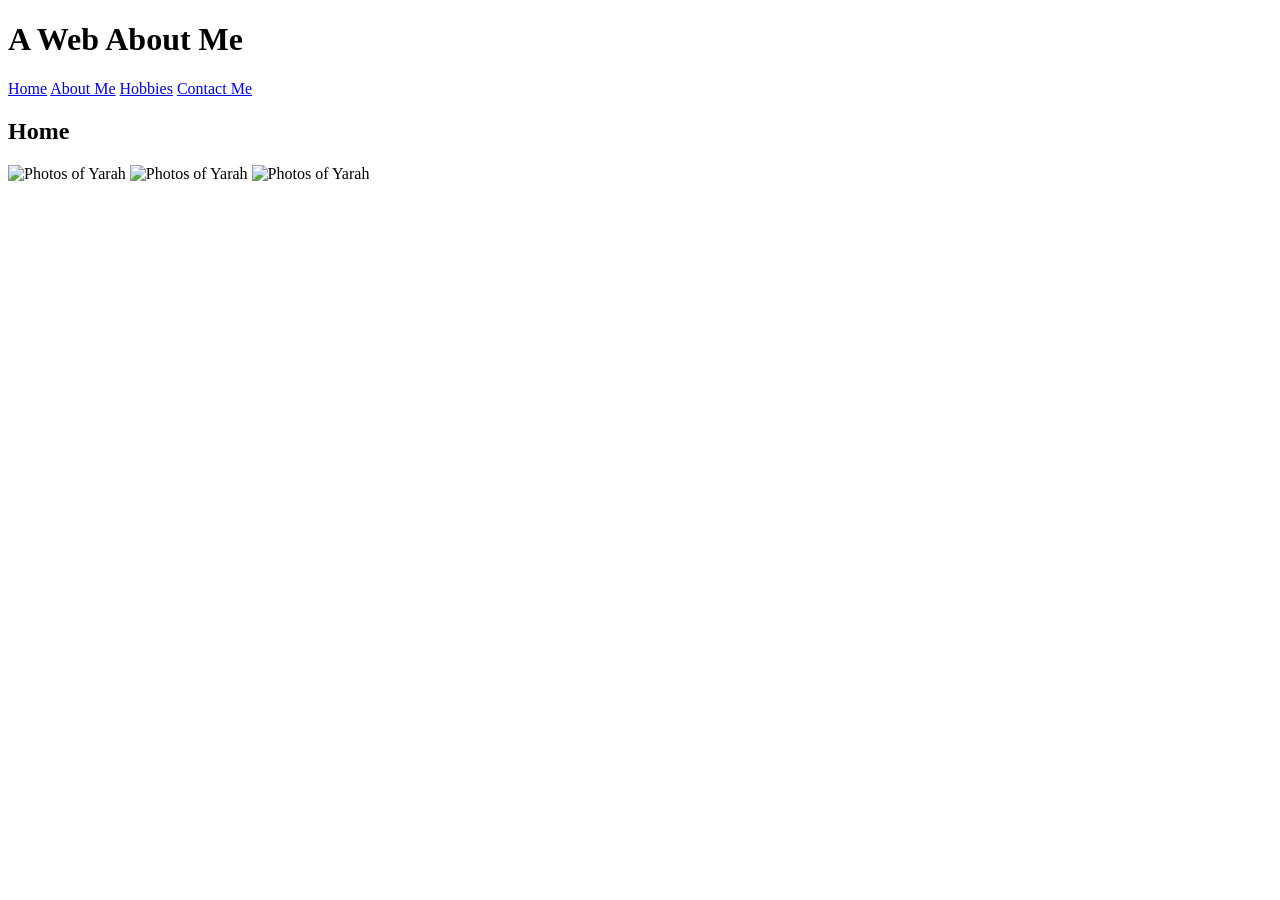
==== index.html @ c59ea4fa "Add files via upload" ====
<!DOCTYPE html>
<html lang="n">
<head>
    <meta charset="UTF-8">
    <meta name="viewport" content="width=device-width,initial-scale=1.0">
    <title>A Web About Me</title>
    <link rel="stylesheet" href="style.css">
</head>

<body>

    <!-- Navigation Bar -->
    <header>
         <h1>A Web About Me</h1>

          <nav>
              <a href="#home">Home</a>
              <a href="#about">About Me</a>
              <a href="#hobbies">Hobbies</a>
              <a href="contact">Contact Me</a>
          </nav>
    </header>

    <!-- Home -->
    <section id="home">
        <div class="content">
            <h2>Home</h2>

            <div class="photos">
                <img src="Pictures/otto.jpeg" alt="Photos of Yarah"></img>
                <img src="Pictures/purple.jpeg" alt="Photos of Yarah"></img>
                <img src="Pictures/unifsmile.jpeg" alt="Photos of Yarah"></img>
            </div>
        </div>
    </section>

</body>
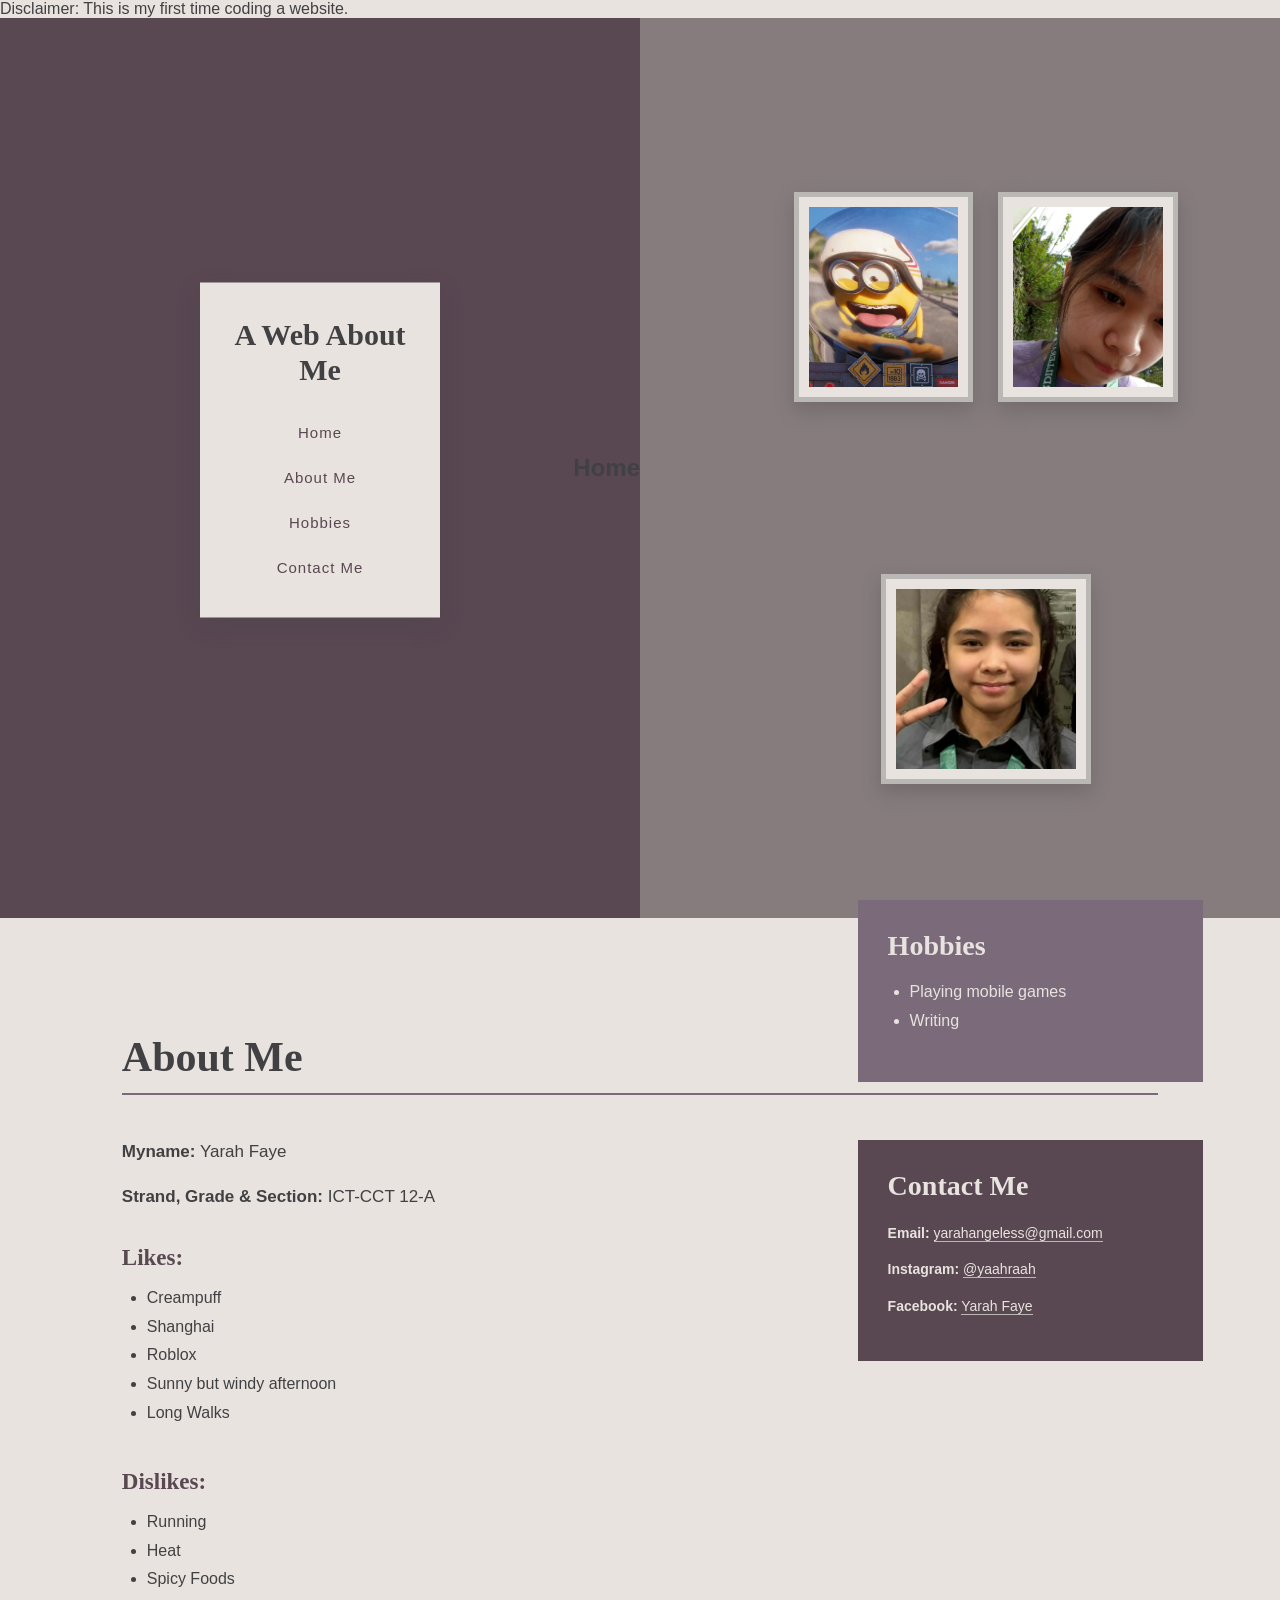
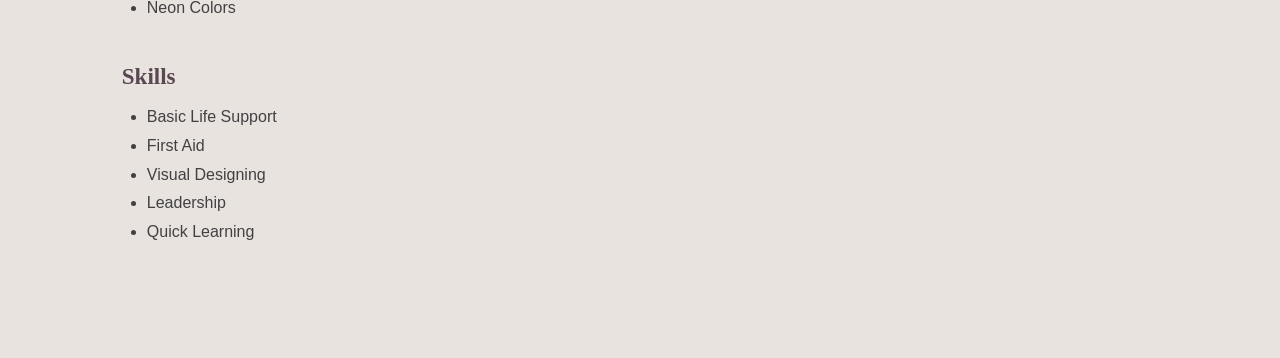
==== commit bdc5d067: "Add files via upload" ====
--- a/index.html
+++ b/index.html
@@ -9,6 +9,11 @@
 
 <body>
 
+    <!-- Disclaimer -->
+    <div class="Disclaimer">
+        Disclaimer: This is my first time coding a website.
+    </div>
+
     <!-- Navigation Bar -->
     <header>
          <h1>A Web About Me</h1>
@@ -17,7 +22,7 @@
               <a href="#home">Home</a>
               <a href="#about">About Me</a>
               <a href="#hobbies">Hobbies</a>
-              <a href="contact">Contact Me</a>
+              <a href="#contact">Contact Me</a>
           </nav>
     </header>
 
@@ -34,5 +39,82 @@
         </div>
     </section>
 
+    <!-- About Me -->
+    <section id="about">
+        <div class="content">
+            <h2>About Me</h2>
+
+            <p><strong>Myname:</strong> Yarah Faye</p>
+            <p><strong>Strand, Grade & Section:</strong> ICT-CCT 12-A</p>
+
+            <h3>Likes:</h3>
+            <ul>
+                <li>Creampuff</li>
+                <li>Shanghai</li>
+                <li>Roblox</li>
+                <li>Sunny but windy afternoon</li>
+                <li>Long Walks</li>
+            </ul>
+
+            <h3>Dislikes:</h3>
+            <ul>
+                <li>Running</li>
+                <li>Heat</li>
+                <li>Spicy Foods</li>
+                <li>Neon Colors</li>
+            </ul>
+
+            <h3>Skills</h3>
+            <ul>
+                <li>Basic Life Support</li>
+                <li>First Aid</li>
+                <li>Visual Designing</li>
+                <li>Leadership</li>
+                <li>Quick Learning</li>
+            </ul>
+        </div>
+    </section>
+
+    <!-- Hobbies -->
+     <section id="hobbies">
+        <div class="content">
+            <h2>Hobbies</h2>
+
+            <ul>
+                <li>Playing mobile games</li>
+                <li>Writing</li>
+            </ul>
+        </div>
+     </section>
+
+
+     <!-- Contact Me-->
+     <section id="contact">
+        <div class="content">
+            <h2>Contact Me</h2>
+
+            <p>
+                <strong>Email:</strong>
+                <a href="mailto:yarahangeless@gmail.com">
+                    yarahangeless@gmail.com 
+                </a>
+            </p>
+
+            <p>
+                <strong>Instagram:</strong>
+                <a href="https://www.instagram.com/yaahraah?stkn=MXZoOXpkdDNxYmdlaw==">
+                    @yaahraah
+                </a>
+            </p>
+
+            <p>
+                <strong>Facebook:</strong>
+                <a href="https://www.facebook.com/share/19EExCopwW/">
+                    Yarah Faye
+                </a>
+            </p>
+        </div>
+     </section>
 </body>
+</html>
 
--- a/style.css
+++ b/style.css
@@ -0,0 +1,406 @@
+/* =========================
+   GENERAL
+========================= */
+
+html {
+    scroll-behavior: smooth;
+}
+
+* {
+    box-sizing: border-box;
+}
+
+body {
+    margin: 0;
+    font-family: "Trebuchet MS", Arial, sans-serif;
+    background-color: #e8e3df;
+    color: #414143;
+}
+
+
+/* =========================
+   DISCLAIMER
+========================= */
+
+.disclaimer {
+    position: fixed;
+    top: 12px;
+    right: 15px;
+    z-index: 1000;
+
+    font-size: 11px;
+    color: #e8e3df;
+    background-color: #414143;
+
+    padding: 6px 10px;
+    border-radius: 4px;
+}
+
+
+/* =========================
+   HEADER / NAVIGATION
+========================= */
+
+header {
+    position: absolute;
+    top: 50%;
+    left: 25%;
+    transform: translate(-50%, -50%);
+
+    width: 240px;
+    padding: 35px 25px;
+
+    background-color: #e8e3df;
+    color: #414143;
+
+    text-align: center;
+
+    z-index: 10;
+
+    box-shadow: 0 8px 20px rgba(65, 65, 67, 0.25);
+}
+
+header h1 {
+    font-family: Georgia, serif;
+    font-size: 30px;
+    line-height: 1.15;
+    margin: 0 0 30px;
+}
+
+nav {
+    display: flex;
+    flex-direction: column;
+    gap: 14px;
+}
+
+nav a {
+    color: #594752;
+    text-decoration: none;
+    font-size: 15px;
+    letter-spacing: 1px;
+
+    padding: 7px 10px;
+
+    transition: 0.3s ease;
+}
+
+nav a:hover {
+    background-color: #7b6b7a;
+    color: #e8e3df;
+}
+
+
+/* =========================
+   HOME
+========================= */
+
+#home {
+    min-height: 100vh;
+
+    display: flex;
+    padding: 0;
+
+    background: linear-gradient(
+        to right,
+        #594752 0%,
+        #594752 50%,
+        #867c7d 50%,
+        #867c7d 100%
+    );
+}
+
+#home .content {
+    width: 100%;
+    max-width: none;
+    padding: 0;
+
+    background: transparent;
+    box-shadow: none;
+    border-radius: 0;
+
+    display: flex;
+    justify-content: flex-end;
+    align-items: center;
+}
+
+
+/* =========================
+   PHOTO AREA
+========================= */
+
+.photos {
+    width: 50%;
+    height: 100vh;
+
+    padding: 100px 8% 60px 12%;
+
+    display: grid;
+    grid-template-columns: 1fr 1fr;
+    grid-template-rows: 1fr 1fr;
+
+    gap: 25px;
+
+    align-items: center;
+    justify-items: center;
+}
+
+.photos img {
+    width: 100%;
+    max-width: 210px;
+    height: 210px;
+
+    object-fit: cover;
+
+    padding: 10px;
+
+    background-color: #e8e3df;
+    border: 5px solid #bab8b5;
+
+    box-shadow: 0 8px 18px rgba(65, 65, 67, 0.3);
+
+    transition: transform 0.3s ease;
+}
+
+.photos img:hover {
+    transform: translateY(-5px) rotate(1deg);
+}
+
+/* Third photo centered underneath */
+
+.photos img:nth-child(3) {
+    grid-column: 1 / 3;
+}
+
+
+/* =========================
+   SECOND PAGE
+========================= */
+
+#about {
+    min-height: 100vh;
+    padding: 70px 6% 50px;
+
+    background-color: #e8e3df;
+
+    display: block;
+}
+
+#about .content {
+    width: 100%;
+    max-width: none;
+
+    padding: 45px;
+
+    background-color: transparent;
+    box-shadow: none;
+    border-radius: 0;
+
+    text-align: left;
+
+    display: grid;
+    grid-template-columns: 7fr 3fr;
+    grid-template-rows: auto 1fr;
+    column-gap: 35px;
+}
+
+
+/* About Me title */
+
+#about .content h2 {
+    grid-column: 1 / 3;
+
+    font-family: Georgia, serif;
+    font-size: 42px;
+
+    color: #414143;
+
+    margin: 0 0 35px;
+
+    border-bottom: 2px solid #7b6b7a;
+    padding-bottom: 12px;
+}
+
+
+/* About Me information */
+
+#about .content p,
+#about .content h3,
+#about .content ul {
+    grid-column: 1;
+}
+
+#about .content p {
+    font-size: 17px;
+    line-height: 1.7;
+    margin: 8px 0;
+}
+
+#about .content h3 {
+    font-family: Georgia, serif;
+    color: #594752;
+    font-size: 23px;
+
+    margin-top: 25px;
+    margin-bottom: 8px;
+}
+
+#about .content ul {
+    margin-top: 5px;
+    padding-left: 25px;
+
+    line-height: 1.8;
+}
+
+
+/* =========================
+   HOBBIES
+========================= */
+
+#hobbies {
+    min-height: auto;
+
+    position: absolute;
+
+    width: 27%;
+    right: 6%;
+    top: 100vh;
+
+    padding: 0;
+
+    background-color: #7b6b7a;
+
+    color: #e8e3df;
+}
+
+#hobbies .content {
+    width: 100%;
+    padding: 30px;
+
+    background-color: transparent;
+    box-shadow: none;
+    border-radius: 0;
+
+    text-align: left;
+}
+
+#hobbies .content h2 {
+    font-family: Georgia, serif;
+    font-size: 28px;
+
+    margin: 0 0 15px;
+
+    color: #e8e3df;
+}
+
+#hobbies ul {
+    padding-left: 22px;
+    line-height: 1.8;
+}
+
+
+/* =========================
+   CONTACT
+========================= */
+
+#contact {
+    min-height: auto;
+
+    position: absolute;
+
+    width: 27%;
+    right: 6%;
+    top: calc(100vh + 240px);
+
+    padding: 0;
+
+    background-color: #594752;
+
+    color: #e8e3df;
+}
+
+#contact .content {
+    width: 100%;
+    padding: 30px;
+
+    background-color: transparent;
+    box-shadow: none;
+    border-radius: 0;
+
+    text-align: left;
+}
+
+#contact .content h2 {
+    font-family: Georgia, serif;
+    font-size: 28px;
+
+    margin: 0 0 20px;
+
+    color: #e8e3df;
+}
+
+#contact p {
+    font-size: 14px;
+    line-height: 1.6;
+}
+
+#contact a {
+    color: #e8e3df;
+    text-decoration: none;
+
+    border-bottom: 1px solid #bab8b5;
+}
+
+#contact a:hover {
+    color: #bab8b5;
+}
+
+
+/* =========================
+   MOBILE / TABLET
+========================= */
+
+@media (max-width: 800px) {
+
+    header {
+        left: 50%;
+        top: 50%;
+
+        width: 210px;
+    }
+
+    #home {
+        min-height: 100vh;
+    }
+
+    .photos {
+        width: 50%;
+        padding: 100px 20px 40px 70px;
+
+        gap: 12px;
+    }
+
+    .photos img {
+        width: 140px;
+        height: 140px;
+    }
+
+    #about {
+        padding: 50px 20px;
+    }
+
+    #about .content {
+        display: block;
+        padding: 20px;
+    }
+
+    #hobbies,
+    #contact {
+        position: static;
+        width: 100%;
+    }
+
+    #hobbies .content,
+    #contact .content {
+        padding: 30px;
+    }
+}
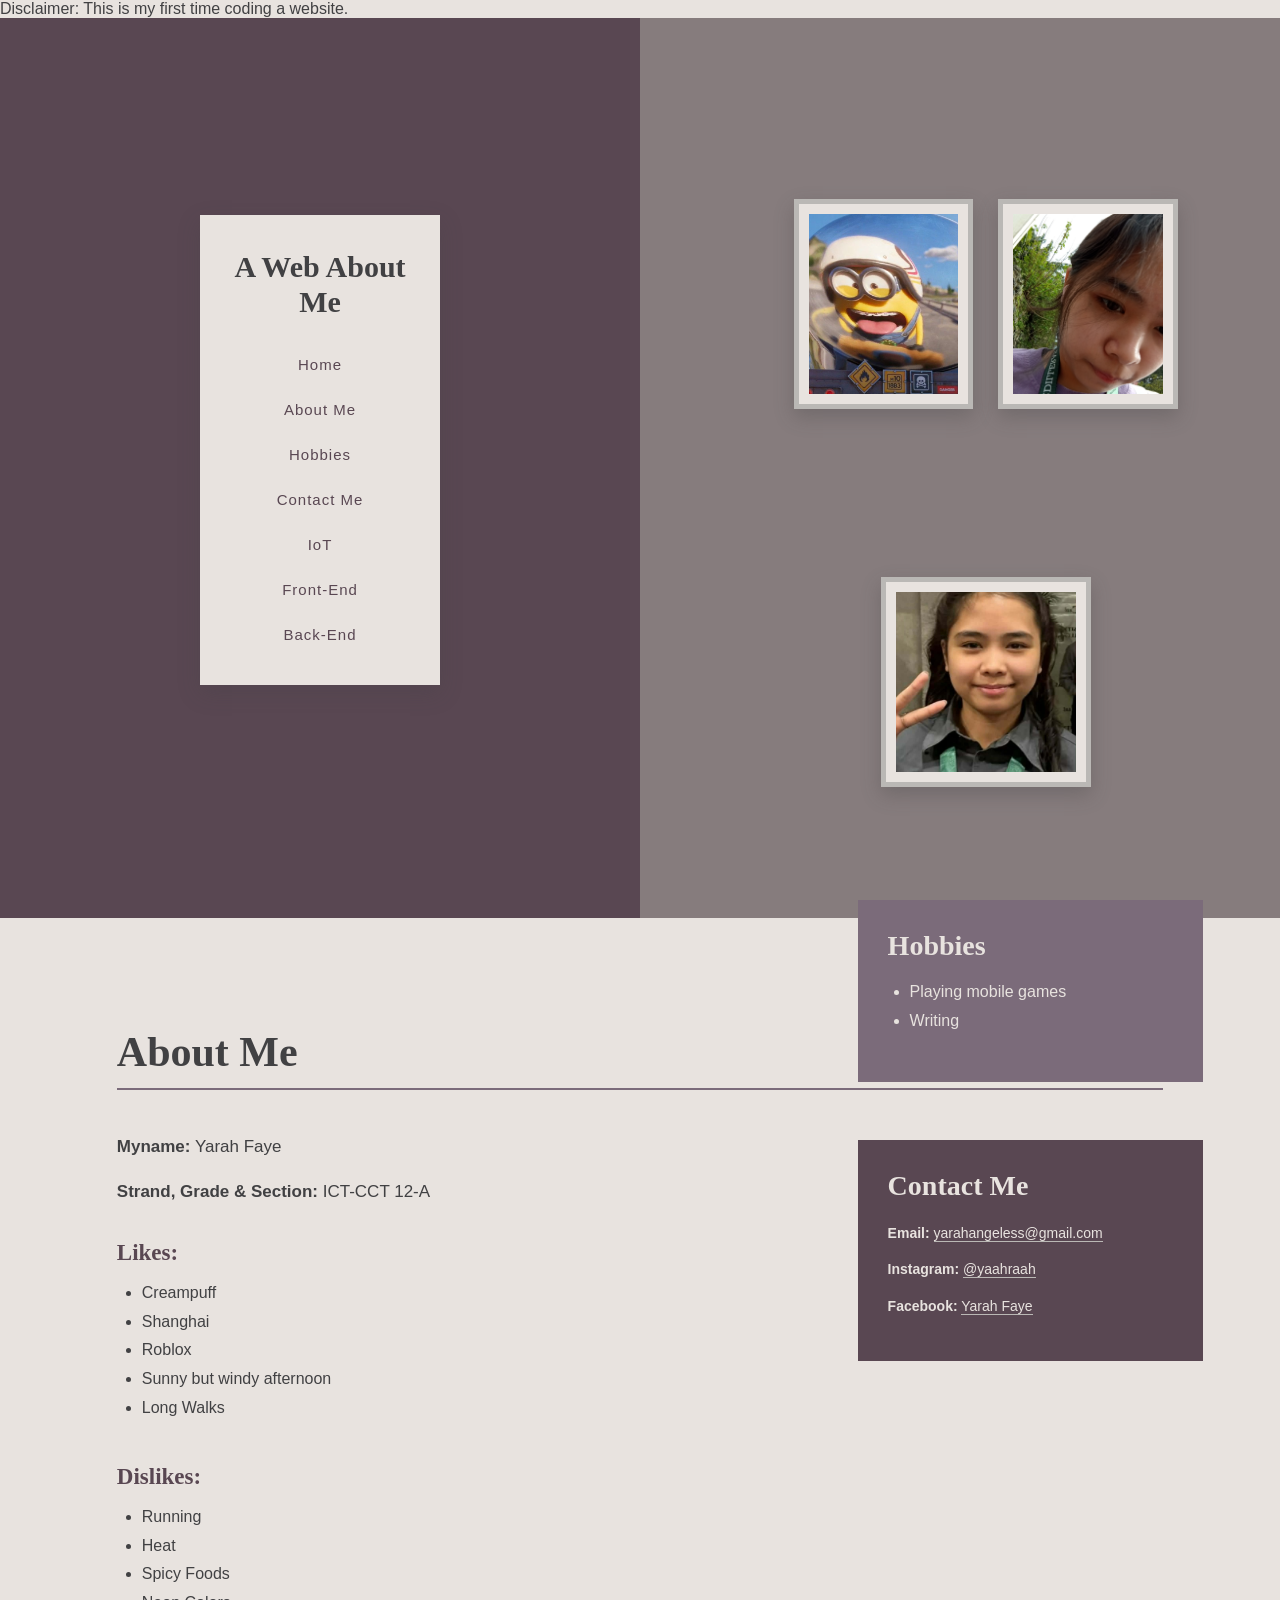
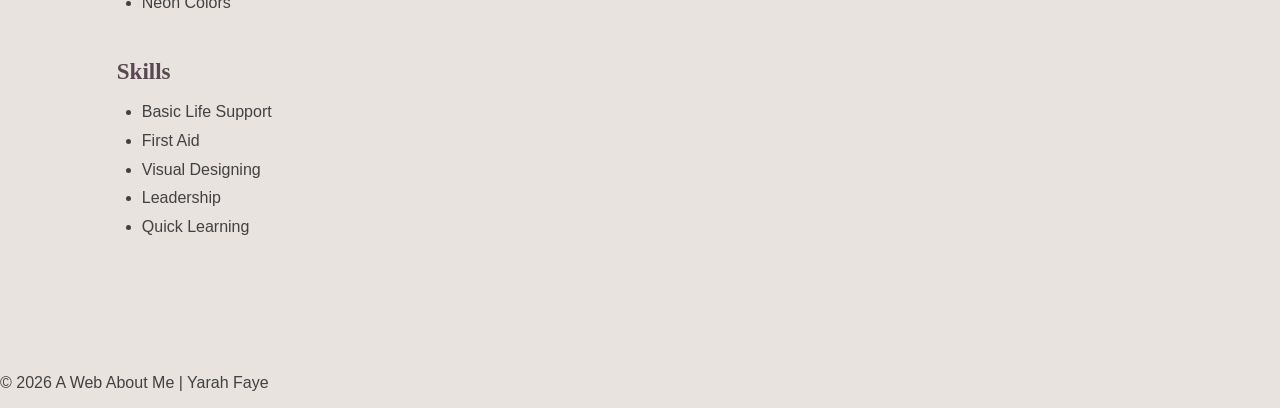
==== commit 82385629: "Add files via upload" ====
--- a/index.html
+++ b/index.html
@@ -1,5 +1,5 @@
 <!DOCTYPE html>
-<html lang="n">
+<html lang="en">
 <head>
     <meta charset="UTF-8">
     <meta name="viewport" content="width=device-width,initial-scale=1.0">
@@ -23,6 +23,9 @@
               <a href="#about">About Me</a>
               <a href="#hobbies">Hobbies</a>
               <a href="#contact">Contact Me</a>
+              <a href="iot.html">IoT</a>
+              <a href="frontend.html">Front-End</a>
+              <a href="backend.html">Back-End</a>
           </nav>
     </header>
 
@@ -118,3 +121,7 @@
 </body>
 </html>
 
+<footer>
+    <p>© 2026 A Web About Me | Yarah Faye</p>
+</footer>
+
--- a/style.css
+++ b/style.css
@@ -24,16 +24,67 @@
 
 .disclaimer {
     position: fixed;
+
     top: 12px;
     right: 15px;
+
     z-index: 1000;
 
     font-size: 11px;
+
     color: #e8e3df;
     background-color: #414143;
 
     padding: 6px 10px;
+
     border-radius: 4px;
+}
+
+
+/* =========================
+   HOME
+========================= */
+
+#home {
+    width: 100%;
+    height: 100vh;
+    min-height: 100vh;
+
+    position: relative;
+
+    padding: 0;
+
+    background:
+        linear-gradient(
+            to right,
+            #594752 0%,
+            #594752 50%,
+            #867c7d 50%,
+            #867c7d 100%
+        );
+}
+
+#home .content {
+    width: 100%;
+    height: 100vh;
+
+    max-width: none;
+
+    padding: 0;
+
+    position: relative;
+
+    background: transparent;
+
+    box-shadow: none;
+    border-radius: 0;
+}
+
+
+/* Hide old Home heading */
+
+#home .content h2 {
+    display: none;
 }
 
 
@@ -43,40 +94,53 @@
 
 header {
     position: absolute;
+
     top: 50%;
     left: 25%;
+
     transform: translate(-50%, -50%);
 
     width: 240px;
+
     padding: 35px 25px;
 
     background-color: #e8e3df;
+
     color: #414143;
 
     text-align: center;
 
-    z-index: 10;
-
-    box-shadow: 0 8px 20px rgba(65, 65, 67, 0.25);
+    z-index: 50;
+
+    box-shadow:
+        0 8px 20px rgba(65, 65, 67, 0.25);
 }
 
 header h1 {
+    margin: 0 0 30px;
+
     font-family: Georgia, serif;
+
     font-size: 30px;
+
     line-height: 1.15;
-    margin: 0 0 30px;
 }
 
 nav {
     display: flex;
+
     flex-direction: column;
+
     gap: 14px;
 }
 
 nav a {
     color: #594752;
+
     text-decoration: none;
+
     font-size: 15px;
+
     letter-spacing: 1px;
 
     padding: 7px 10px;
@@ -86,67 +150,43 @@
 
 nav a:hover {
     background-color: #7b6b7a;
+
     color: #e8e3df;
 }
 
 
 /* =========================
-   HOME
+   HOME PHOTOS
 ========================= */
 
-#home {
-    min-height: 100vh;
-
-    display: flex;
-    padding: 0;
-
-    background: linear-gradient(
-        to right,
-        #594752 0%,
-        #594752 50%,
-        #867c7d 50%,
-        #867c7d 100%
-    );
-}
-
-#home .content {
-    width: 100%;
-    max-width: none;
-    padding: 0;
-
-    background: transparent;
-    box-shadow: none;
-    border-radius: 0;
-
-    display: flex;
-    justify-content: flex-end;
+.photos {
+    position: absolute;
+
+    top: 0;
+    right: 0;
+
+    width: 50%;
+    height: 100%;
+
+    padding: 110px 8% 60px 12%;
+
+    display: grid;
+
+    grid-template-columns: 1fr 1fr;
+
+    grid-template-rows: 1fr 1fr;
+
+    gap: 25px;
+
     align-items: center;
-}
-
-
-/* =========================
-   PHOTO AREA
-========================= */
-
-.photos {
-    width: 50%;
-    height: 100vh;
-
-    padding: 100px 8% 60px 12%;
-
-    display: grid;
-    grid-template-columns: 1fr 1fr;
-    grid-template-rows: 1fr 1fr;
-
-    gap: 25px;
-
-    align-items: center;
+
     justify-items: center;
 }
 
 .photos img {
     width: 100%;
     max-width: 210px;
+
     height: 210px;
 
     object-fit: cover;
@@ -154,9 +194,11 @@
     padding: 10px;
 
     background-color: #e8e3df;
+
     border: 5px solid #bab8b5;
 
-    box-shadow: 0 8px 18px rgba(65, 65, 67, 0.3);
+    box-shadow:
+        0 8px 18px rgba(65, 65, 67, 0.3);
 
     transition: transform 0.3s ease;
 }
@@ -165,63 +207,57 @@
     transform: translateY(-5px) rotate(1deg);
 }
 
-/* Third photo centered underneath */
-
 .photos img:nth-child(3) {
     grid-column: 1 / 3;
 }
 
 
 /* =========================
-   SECOND PAGE
+   ABOUT ME
 ========================= */
 
 #about {
     min-height: 100vh;
-    padding: 70px 6% 50px;
+
+    padding: 70px 6% 60px;
 
     background-color: #e8e3df;
-
-    display: block;
 }
 
 #about .content {
     width: 100%;
-    max-width: none;
-
-    padding: 45px;
+
+    padding: 40px;
+
+    display: grid;
+
+    grid-template-columns: 7fr 3fr;
+
+    column-gap: 35px;
 
     background-color: transparent;
+
     box-shadow: none;
     border-radius: 0;
 
     text-align: left;
-
-    display: grid;
-    grid-template-columns: 7fr 3fr;
-    grid-template-rows: auto 1fr;
-    column-gap: 35px;
-}
-
-
-/* About Me title */
+}
 
 #about .content h2 {
     grid-column: 1 / 3;
 
+    margin: 0 0 35px;
+
+    padding-bottom: 12px;
+
     font-family: Georgia, serif;
+
     font-size: 42px;
 
     color: #414143;
 
-    margin: 0 0 35px;
-
     border-bottom: 2px solid #7b6b7a;
-    padding-bottom: 12px;
-}
-
-
-/* About Me information */
+}
 
 #about .content p,
 #about .content h3,
@@ -230,22 +266,27 @@
 }
 
 #about .content p {
+    margin: 8px 0;
+
     font-size: 17px;
+
     line-height: 1.7;
-    margin: 8px 0;
 }
 
 #about .content h3 {
-    font-family: Georgia, serif;
-    color: #594752;
-    font-size: 23px;
-
     margin-top: 25px;
     margin-bottom: 8px;
+
+    font-family: Georgia, serif;
+
+    font-size: 23px;
+
+    color: #594752;
 }
 
 #about .content ul {
     margin-top: 5px;
+
     padding-left: 25px;
 
     line-height: 1.8;
@@ -257,15 +298,12 @@
 ========================= */
 
 #hobbies {
-    min-height: auto;
-
     position: absolute;
 
+    top: 100vh;
+    right: 6%;
+
     width: 27%;
-    right: 6%;
-    top: 100vh;
-
-    padding: 0;
 
     background-color: #7b6b7a;
 
@@ -274,9 +312,11 @@
 
 #hobbies .content {
     width: 100%;
+
     padding: 30px;
 
-    background-color: transparent;
+    background: transparent;
+
     box-shadow: none;
     border-radius: 0;
 
@@ -284,16 +324,18 @@
 }
 
 #hobbies .content h2 {
+    margin: 0 0 15px;
+
     font-family: Georgia, serif;
+
     font-size: 28px;
-
-    margin: 0 0 15px;
 
     color: #e8e3df;
 }
 
 #hobbies ul {
     padding-left: 22px;
+
     line-height: 1.8;
 }
 
@@ -303,15 +345,12 @@
 ========================= */
 
 #contact {
-    min-height: auto;
-
     position: absolute;
 
+    top: calc(100vh + 240px);
+    right: 6%;
+
     width: 27%;
-    right: 6%;
-    top: calc(100vh + 240px);
-
-    padding: 0;
 
     background-color: #594752;
 
@@ -320,9 +359,11 @@
 
 #contact .content {
     width: 100%;
+
     padding: 30px;
 
-    background-color: transparent;
+    background: transparent;
+
     box-shadow: none;
     border-radius: 0;
 
@@ -330,21 +371,24 @@
 }
 
 #contact .content h2 {
+    margin: 0 0 20px;
+
     font-family: Georgia, serif;
+
     font-size: 28px;
-
-    margin: 0 0 20px;
 
     color: #e8e3df;
 }
 
 #contact p {
     font-size: 14px;
+
     line-height: 1.6;
 }
 
 #contact a {
     color: #e8e3df;
+
     text-decoration: none;
 
     border-bottom: 1px solid #bab8b5;
@@ -355,52 +399,340 @@
 }
 
 
-/* =========================
-   MOBILE / TABLET
-========================= */
+/* =========================================================
+   MOBILE
+========================================================= */
 
 @media (max-width: 800px) {
 
+    /* =====================================================
+       FIRST PAGE
+    ===================================================== */
+
+    #home {
+        width: 100%;
+
+        height: 100vh;
+        min-height: 100vh;
+
+        position: relative;
+
+        background:
+            linear-gradient(
+                to bottom,
+                #594752 0,
+                #594752 50vh,
+                #867c7d 50vh,
+                #867c7d 100vh
+            );
+
+        overflow: hidden;
+    }
+
+    #home .content {
+        width: 100%;
+
+        height: 100vh;
+
+        position: relative;
+    }
+
+
+    /* =====================================================
+       MOBILE HEADER
+       TOP HALF ONLY
+    ===================================================== */
+
     header {
+        position: absolute;
+
+        top: 0;
+        left: 0;
+
+        width: 100%;
+        height: 50vh;
+
+        padding: 20px;
+
+        margin: 0;
+
+        transform: none;
+
+        background: transparent;
+
+        box-shadow: none;
+
+        display: flex;
+
+        flex-direction: column;
+
+        justify-content: center;
+
+        align-items: center;
+
+        z-index: 40;
+    }
+
+
+    /* =====================================================
+       TITLE
+       ONLY ELEMENT ALLOWED TO CROSS THE CENTER
+    ===================================================== */
+
+    header h1 {
+        position: absolute;
+
         left: 50%;
-        top: 50%;
-
-        width: 210px;
-    }
-
-    #home {
-        min-height: 100vh;
-    }
-
-    .photos {
-        width: 50%;
-        padding: 100px 20px 40px 70px;
-
-        gap: 12px;
-    }
-
-    .photos img {
-        width: 140px;
-        height: 140px;
-    }
+
+        bottom: -32px;
+
+        transform: translateX(-50%);
+
+        width: 78%;
+
+        margin: 0;
+
+        padding: 13px 12px;
+
+        background-color: #e8e3df;
+
+        color: #414143;
+
+        font-family: Georgia, serif;
+
+        font-size: 23px;
+
+        line-height: 1.15;
+
+        text-align: center;
+
+        box-shadow:
+            0 6px 15px rgba(65, 65, 67, 0.3);
+
+        z-index: 100;
+    }
+
+
+    /* =====================================================
+       MOBILE NAVIGATION
+    ===================================================== */
+
+    nav {
+        width: 100%;
+
+        display: flex;
+
+        flex-direction: row;
+
+        justify-content: center;
+
+        align-items: center;
+
+        flex-wrap: wrap;
+
+        gap: 8px;
+    }
+
+    nav a {
+        color: #e8e3df;
+
+        font-size: 13px;
+
+        letter-spacing: 0.4px;
+
+        padding: 7px 8px;
+
+        text-decoration: none;
+    }
+
+
+    /* =====================================================
+       MOBILE PHOTOS
+       BOTTOM HALF ONLY
+    ===================================================== */
+
+    #home .photos {
+        position: absolute !important;
+
+        top: 50vh !important;
+        left: 0 !important;
+        right: auto !important;
+        bottom: auto !important;
+
+        width: 100% !important;
+        height: 50vh !important;
+
+        padding: 15px 15px 10px !important;
+
+        margin: 0 !important;
+
+        display: grid !important;
+
+        grid-template-columns: 1fr 1fr !important;
+
+        grid-template-rows: 1fr 1fr !important;
+
+        gap: 0 !important;
+
+        align-items: center !important;
+
+        justify-items: center !important;
+
+        z-index: 10 !important;
+    }
+
+    #home .photos img {
+        width: 125px !important;
+
+        height: 125px !important;
+
+        max-width: none !important;
+
+        padding: 7px !important;
+
+        object-fit: cover;
+
+        background-color: #e8e3df;
+
+        border: 4px solid #bab8b5;
+
+        box-shadow:
+            0 7px 15px rgba(65, 65, 67, 0.35);
+
+        position: relative;
+    }
+
+
+    /* First photo */
+
+    #home .photos img:nth-child(1) {
+        grid-column: 1;
+
+        grid-row: 1;
+
+        transform:
+            translate(12px, 7px)
+            rotate(-5deg);
+
+        z-index: 11;
+    }
+
+
+    /* Second photo */
+
+    #home .photos img:nth-child(2) {
+        grid-column: 2;
+
+        grid-row: 1;
+
+        transform:
+            translate(-12px, 7px)
+            rotate(5deg);
+
+        z-index: 12;
+    }
+
+
+    /* Third photo */
+
+    #home .photos img:nth-child(3) {
+        grid-column: 1 / 3;
+
+        grid-row: 2;
+
+        transform:
+            translateY(-12px)
+            rotate(-2deg);
+
+        z-index: 13;
+    }
+
+
+    /* =====================================================
+       DISCLAIMER
+    ===================================================== */
+
+    .disclaimer {
+        top: 7px;
+        right: 7px;
+
+        font-size: 9px;
+
+        padding: 5px 7px;
+
+        z-index: 200;
+    }
+
+
+    /* =====================================================
+       SECOND PAGE
+    ===================================================== */
 
     #about {
-        padding: 50px 20px;
+        min-height: auto;
+
+        padding: 45px 20px 30px;
+
+        background-color: #e8e3df;
     }
 
     #about .content {
         display: block;
-        padding: 20px;
-    }
-
-    #hobbies,
+
+        padding: 15px;
+
+        text-align: left;
+    }
+
+    #about .content h2 {
+        margin-bottom: 25px;
+
+        font-size: 34px;
+    }
+
+    #about .content p {
+        font-size: 15px;
+    }
+
+    #about .content h3 {
+        font-size: 21px;
+    }
+
+
+    /* =====================================================
+       MOBILE HOBBIES
+    ===================================================== */
+
+    #hobbies {
+        position: static;
+
+        width: 100%;
+
+        margin: 0;
+
+        background-color: #7b6b7a;
+    }
+
+    #hobbies .content {
+        padding: 28px;
+    }
+
+
+    /* =====================================================
+       MOBILE CONTACT
+    ===================================================== */
+
     #contact {
         position: static;
+
         width: 100%;
-    }
-
-    #hobbies .content,
+
+        margin: 0;
+
+        background-color: #594752;
+    }
+
     #contact .content {
-        padding: 30px;
+        padding: 28px;
     }
 }
